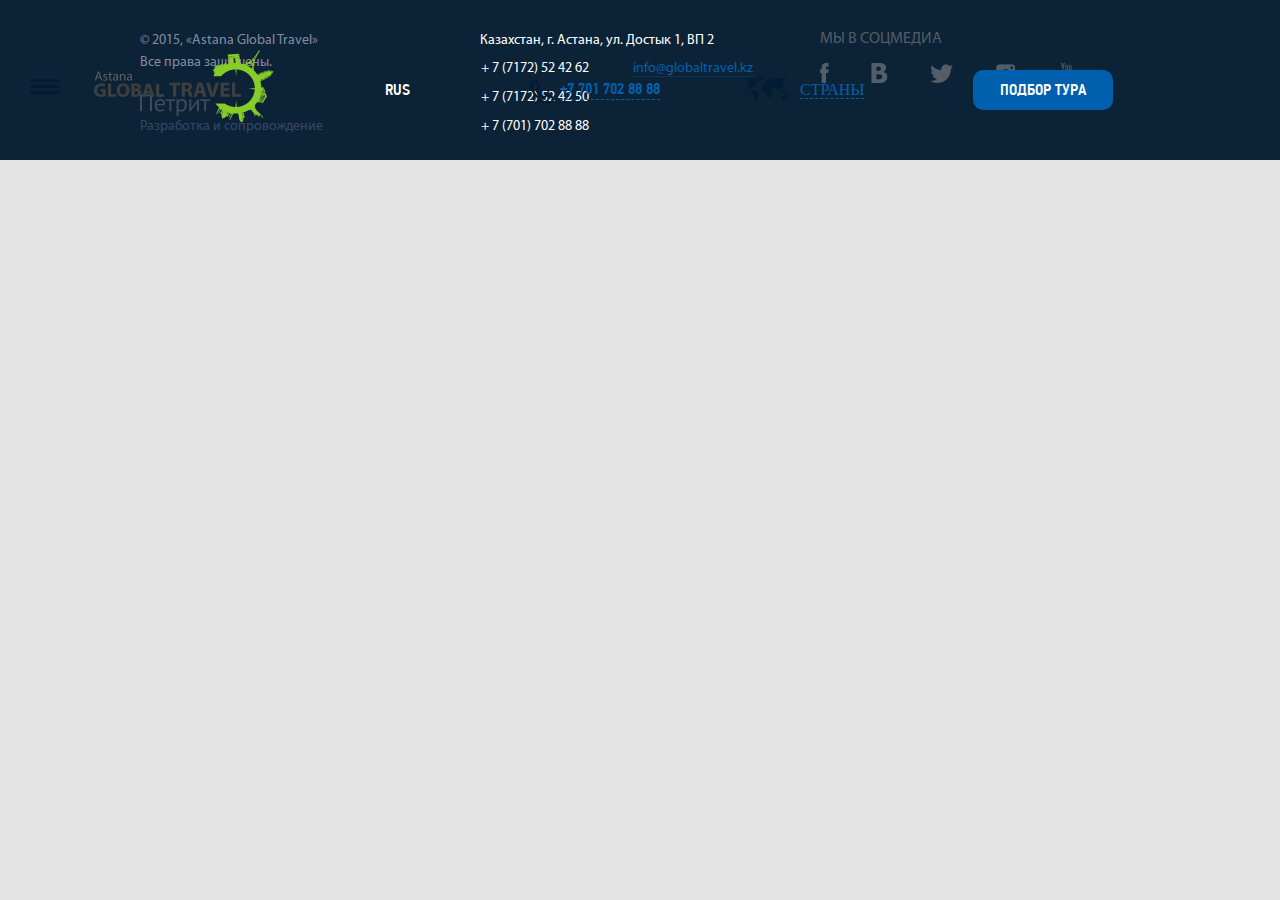
==== tour.html @ e13d4632 "step7" ====
<!DOCTYPE html>
<html lang="en">
<head>
	<meta charset="UTF-8">
	<meta name="discription" content="Описание сайта">
	<meta name="keywords" content="Ключевые слова">
	<title>Document <!--<?$APPLICATION->ShowTitle()?>--></title>

	<link rel="stylesheet" type="text/css" href="css/style.css">
	<link rel="stylesheet" type="text/css" href="css/jquery.arcticmodal-0.3.css">
	<link rel="stylesheet" type="text/css" href="css/jquery.bxslider.css">

	<script src="js/jquery-1.8.3.min.js"></script>
	<script src="js/jquery.arcticmodal-0.3.min.js"></script>
	<script src="js/jquery.bxslider.min.js"></script>
	<script src="js/script.js"></script>

	<!--[if lt IE 7]>
		<script src="http://ie7-js.googlecode.com/svn/version/2.1(beta4)/IE7.js"></script>
	<![endif]-->

	<!--[if lt IE 8]>
		<script src="http://ie7-js.googlecode.com/svn/version/2.1(beta4)/IE8.js"></script>
	<![endif]-->

	<!--[if lt IE 9]>
		<script src="http://ie7-js.googlecode.com/svn/version/2.1(beta4)/IE9.js"></script>
		<script src="https://oss.maxcdn.com/libs/html5shiv/3.7.0/html5shiv.js"></script>
		<script src="https://oss.maxcdn.com/libs/respond.js/1.3.0/respond.min.js"></script>
    <![endif]-->
<!-- <?$APPLICATION->ShowHead()?> -->
</head>
<body>
<div id="panel"><!-- <?$APPLICATION->ShowPanel();?> --></div>
	<div class="left-menu">

			<div class="logo-left">
				<img src="i/logo.png" alt="">
				<div class="left-menu_close"></div>
			</div>

			<nav class="left-nav">
				<a href="#" class="b-box1 left-menu_items">
					<figure>
					    <p><img src="i/ico.png" alt="" /></p>
					    <figcaption>О компании</figcaption>
				   	</figure>			
				</a>
				<a href="#" class="b-box1 left-menu_items">
					<figure>
					    <p><img src="i/ico.png" alt="" /></p>
					    <figcaption>Услуги</figcaption>
				   	</figure>
				</a>
				<a href="#" class="b-box1 left-menu_items">
					<figure>
					    <p><img src="i/ico.png" alt="" /></p>
					    <figcaption>ТУры и направления</figcaption>
				   	</figure>
				</a>
				<a href="#" class="b-box1 left-menu_items">
					<figure>
					    <p><img src="i/ico.png" alt="" /></p>
					    <figcaption>информация о странах</figcaption>
				   	</figure>
				</a>
				<a href="#" class="b-box1 left-menu_items">
					<figure>
					    <p><img src="i/ico.png" alt="" /></p>
					    <figcaption>Календарь</figcaption>
				   	</figure>
				</a>
				<a href="#" class="b-box1 left-menu_items">
					<figure>
					    <p><img src="i/ico.png" alt="" /></p>
					    <figcaption>Медиатека</figcaption>
				   	</figure>
				</a>
				<a href="#" class="b-box1 left-menu_items">
					<figure>
					    <p><img src="i/ico.png" alt="" /></p>
					    <figcaption>Отзывы клиентов</figcaption>
				   	</figure>
				</a>
				<a href="#" class="b-box1 left-menu_items">
					<figure>
					    <p><img src="i/ico.png" alt="" /></p>
					    <figcaption>Внутрений туризм</figcaption>
				   	</figure>
				</a>
			</nav>

			<div class="socnet-left">
				<h4>Мы в соцмедиа</h4>
				<div>
					<a href="#"><img src="i/fb.png" alt=""></a>
					<a href="#"><img src="i/vk.png" alt=""></a>
					<a href="#"><img src="i/tw.png" alt=""></a>
					<a href="#"><img src="i/ins.png" alt=""></a>
					<a href="#"><img src="i/yt.png" alt=""></a>
				</div>
			</div>
	</div>
	<div class="wrp">
		<header class="inner-header">
			<nav class="main-nav">

				<div class="logo">
					<a href="#" class="sandwich"><img src="i/sandwich.png" alt=""></a>
					<a href="#" class="logo-img"><img src="i/logo.png" alt=""></a>
				</div>

				<div class="lang">
					<a href="#" class="active">RUS</a>
					<a href="#">ENG</a>
				</div>

				<div class="phone">
					<a href="#"><span>+7 701 702 88 88</span></a>
				</div>

				<div class="countries">
					<a href="#">Страны</a>
					<a href="#" class="btn-tour">Подбор тура</a>
				</div>

			</nav>	
		</header>
		<footer class="main-footer">
			<div class="g-row">
				<div class="copyright">
					<p>&copy; 2015, &laquo;Astana Global Travel&raquo;<br />
						Все права защищены.</p>
					<div>
						<a href="http://petrit.kz/"><img src="i/petrit.png" alt="Разработка и сопровождение"></a>
						<p><span>Разработка и сопровождение</span></p>
					</div>
				</div>

				<div class="adres">
					<p>Казахстан, г.&nbsp;Астана, ул.&nbsp;Достык 1, ВП&nbsp;2</p>
					<table>
						<tr>
							<td><p>+ 7 (7172) 52 42 62</p></td>
							<td><p><a href="mailto:info@globaltravel.kz"><span>info@globaltravel.kz</span></a></p></td>
						</tr>
						<tr>
							<td colspan="2"><p>+ 7 (7172) 52 42 50</p></td>
						</tr>
						<tr>
							<td colspan="2"><p>+ 7 (701) 702 88 88</p></td>
						</tr>
					</table>
				</div>

				<div class="socnet">
					<h4>Мы в соцмедиа</h4>
					<div>
						<a href="#"><img src="i/fb.png" alt=""></a>
						<a href="#"><img src="i/vk.png" alt=""></a>
						<a href="#"><img src="i/tw.png" alt=""></a>
						<a href="#"><img src="i/ins.png" alt=""></a>
						<a href="#"><img src="i/yt.png" alt=""></a>
					</div>
				</div>
			</div>
		</footer>
	</div>

<div class="g-hidden">
	<div id="modalbox_call-me" class="b-modal">

	</div>
</div>
</body>
</html>
---- css/style.css ----
@charset "utf-8";

/* RESET

-----------------------------------------------------------------------------------------------

===============================================================================================*/

/* =============================================================================
   HTML5 display definitions
   ========================================================================== */

article, aside, details, figcaption, figure, footer, header, hgroup, nav, section { display: block; }
audio, canvas, video { display: inline-block; *display: inline; *zoom: 1; }
audio:not([controls]) { display: none; }
[hidden] { display: none; }


input, textarea, select {
    font-family: inherit;
    font-size: inherit;
    font-weight: inherit;
}

figure { margin: 0; }

form { margin: 0; }
fieldset { border: 0; margin: 0; padding: 0; }

label { cursor: pointer; }

legend { border: 0; *margin-left: -7px; padding: 0; white-space: normal; }

button, input, select, textarea { font-size: 100%; margin: 0; vertical-align: baseline; *vertical-align: middle; }


button, input { line-height: normal; }

button, input[type="button"], input[type="reset"], input[type="submit"] { cursor: pointer; -webkit-appearance: button; *overflow: visible; }

button[disabled], input[disabled] { cursor: default; }

input[type="checkbox"], input[type="radio"] { box-sizing: border-box; padding: 0; *width: 13px; *height: 13px; }
input[type="search"] { -webkit-appearance: textfield; -moz-box-sizing: content-box; -webkit-box-sizing: content-box; box-sizing: content-box; }
input[type="search"]::-webkit-search-decoration, input[type="search"]::-webkit-search-cancel-button { -webkit-appearance: none; }

button::-moz-focus-inner, input::-moz-focus-inner { border: 0; padding: 0; }
input:focus { outline: none; }

textarea { overflow: auto; vertical-align: top; resize: vertical; }
textarea:focus {outline: none;}

/* =============================================================================
   Typography
   ========================================================================== */

abbr[title] { border-bottom: 1px dotted; }

b, strong { font-weight: bold; }

blockquote { margin: 1em 0 30px 0; padding: 5px 20px; }

dfn { font-style: italic; }

hr { display: block; height: 1px; border: 0; border-top: 1px solid #ccc; margin: 1em 0; padding: 0; }


pre, code, kbd, samp { font-family: monospace, serif; _font-family: 'courier new', monospace; font-size: 1em; }


pre { white-space: pre; white-space: pre-wrap; word-wrap: break-word; }

q { quotes: none; }
q:before, q:after { content: ""; content: none; }

small { font-size: 85%; }


sub, sup { font-size: 75%; line-height: 0; position: relative; vertical-align: baseline; }
sup { top: -0.5em; }
sub { bottom: -0.25em; }

p {
	margin-top:0;
	line-height:22px;
	margin-bottom:17px;
}
/* =============================================================================
   Lists
   ========================================================================== */

ul, ol { margin: 1em 0; padding: 0 0 0 13px;}
dd { margin: 0 0 0 40px; }
/* =============================================================================
   Embedded content
   ========================================================================== */


img { border: 0; -ms-interpolation-mode: bicubic; vertical-align: middle; }
img[align="left"] {
    float: left;
    margin: 0 1em 1em 0;
}
img[align="right"] {
    float: right;
    margin: 0 0 1em 1em;
}

/* =============================================================================
   Tables
   ========================================================================== */

table { border-collapse: collapse; border-spacing: 0; }
td { vertical-align: top; line-height: normal;}


/* OTHER ELEMENTS

--------------------------------------------------------- */
.fleft {
	float:left;
}
.fright {
	float:right;
}
.list, .list  ul {
	list-style-type: none;
	padding: 0;
	margin: 0;
	list-style-image: none;
}
/*MyriadPro*/
@font-face {
	font-family: 'MyriadPro-Bold';
	src: url('../font/MyriadPro-Bold.eot');
	src: url('../font/MyriadPro-Bold.eot?#iefix') format('embedded-opentype'),
		 url('../font/MyriadPro-Bold.woff') format('woff'),
		 url('../font/MyriadPro-Bold.ttf') format('truetype'),
		 url('../font/MyriadPro-Bold.otf') format('otf');
	font-style: normal;
	font-weight: normal;
}
@font-face {
	font-family: 'MyriadPro-Italic';
	src: url('../font/MyriadPro-Italic.eot');
	src: url('../font/MyriadPro-Italic.eot?#iefix') format('embedded-opentype'),
		 url('../font/MyriadPro-Italic.woff') format('woff'),
		 url('../font/MyriadPro-Italic.ttf') format('truetype'),
		 url('../font/MyriadPro-Italic.otf') format('otf');
	font-style: normal;
	font-weight: normal;
}
@font-face {
	font-family: 'MyriadPro-Regular';
	src: url('../font/MyriadPro-Regular.eot');
	src: url('../font/MyriadPro-Regular.eot?#iefix') format('embedded-opentype'),
		 url('../font/MyriadPro-Regular.woff') format('woff'),
		 url('../font/MyriadPro-Regular.ttf') format('truetype'),
		 url('../font/MyriadPro-Regular.otf') format('otf');
	font-style: normal;
	font-weight: normal;
}
@font-face {
	font-family: 'MyriadPro-Semibold';
	src: url('../font/MyriadPro-Semibold.eot');
	src: url('../font/MyriadPro-Semibold.eot?#iefix') format('embedded-opentype'),
		 url('../font/MyriadPro-Semibold.woff') format('woff'),
		 url('../font/MyriadPro-Semibold.ttf') format('truetype'),
		 url('../font/MyriadPro-Semibold.otf') format('otf');
	font-style: normal;
	font-weight: normal;
}
/**/
@font-face {
	font-family: 'PFDinTextPro-Bold';
	src: url('../font/PFDinTextPro-Bold.eot');
	src: url('../font/PFDinTextPro-Bold.eot?#iefix') format('embedded-opentype'),
		 url('../font/PFDinTextPro-Bold.woff') format('woff'),
		 url('../font/PFDinTextPro-Bold.ttf') format('truetype'),
		 url('../font/PFDinTextPro-Bold.svg#PFDinTextPro-Bold') format('svg');
	font-style: normal;
	font-weight: normal;
}
@font-face {
	font-family: 'PFDinTextPro-Light';
	src: url('../font/PFDinTextPro-Light.eot');
	src: url('../font/PFDinTextPro-Light.eot?#iefix') format('embedded-opentype'),
		 url('../font/PFDinTextPro-Light.woff') format('woff'),
		 url('../font/PFDinTextPro-Light.ttf') format('truetype'),
		 url('../font/PFDinTextPro-Light.svg#PFDinTextPro-Light') format('svg');
	font-style: normal;
	font-weight: normal;
}

@font-face {
	font-family: 'PFDinTextPro-Medium';
	src: url('../font/PFDinTextPro-Medium.eot');
	src: url('../font/PFDinTextPro-Medium.eot?#iefix') format('embedded-opentype'),
		 url('../font/PFDinTextPro-Medium.woff') format('woff'),
		 url('../font/PFDinTextPro-Medium.ttf') format('truetype'),
		 url('../font/PFDinTextPro-Medium.svg#PFDinTextPro-Medium') format('svg');
	font-style: normal;
	font-weight: normal;
}
@font-face {
	font-family: 'PFDinTextPro-Regular';
	src: url('../font/PFDinTextPro-Regular.eot');
	src: url('../font/PFDinTextPro-Regular.eot?#iefix') format('embedded-opentype'),
		 url('../font/PFDinTextPro-Regular.woff') format('woff'),
		 url('../font/PFDinTextPro-Regular.ttf') format('truetype'),
		 url('../font/PFDinTextPro-Regular.svg#PFDinTextPro-Regular') format('svg');
	font-style: normal;
	font-weight: normal;
}
@font-face {
	font-family: 'PFDinTextPro-Thin';
	src: url('../font/PFDinTextPro-Thin.eot');
	src: url('../font/PFDinTextPro-Thin.eot?#iefix') format('embedded-opentype'),
		 url('../font/PFDinTextPro-Thin.woff') format('woff'),
		 url('../font/PFDinTextPro-Thin.ttf') format('truetype'),
		 url('../font/PFDinTextPro-Thin.svg#PFDinTextPro-Thin') format('svg');
	font-style: normal;
	font-weight: normal;
}
/**/
html,body{margin: 0;padding: 0;height: 100%; background: #e4e4e4;}
.clr{clear: both;}
.g-hidden{display: none;}
.g-row{width: 1000px;margin: 0 auto;}
.wrp{width: 100%; margin:0 auto;}
a,
a span{
	color: #0061ae;
	text-decoration: none;
}
a span{
	border-bottom: 1px solid rgba(0, 97, 174,.3);
}
a:hover span{
	border: 0;
	-webkit-transition:.5s;
	-moz-transition:.5s;
	transition:.5s;
}
a:active span{
	border: 0;
	color: #000;
}
.b-box1{width: 160px;height: 160px; float: left; display: block;}
.b-box2{width: 320px;height: 260px; float: left; display: block;}
.b-box3{width: 320px;height: 440px; float: left; display: block;}
.b-box4{width: 660px;height: 440px; float: left; display: block;}
.b-vert{ display: table-cell; vertical-align: middle;width: inherit; height: inherit;}

/**/
.left-menu{
	width: 320px;
	background: #fff;
    float: left;
    position: fixed;
    top:0;
    z-index: 10;
    margin-left: -320px;
}
.left-menu_close{
	background: url(../i/close.png) no-repeat;
	width: 29px;
	height: 29px;
	position: absolute;
	top: 73px;
    right: 40px;
    cursor: pointer;
}
.logo-left {
    height: 120px;

}
.logo-left img{
	margin: 50px 0 0 40px;
}
.left-menu:after{
	content: '';
	display: table;
	clear: both;
}
.left-menu_items{
	text-align: center;
	    display: table;

}
.left-menu_items figure {
    margin: 0;
    width: inherit;
    height: inherit;
    vertical-align: middle;
    display: table-cell;
    padding: 0 10px;
}
.left-menu_items figcaption{
	color: #0c2236;
	font: normal 16px/24px 'PFDinTextPro-Medium', sans-serif;
	text-transform: uppercase;
}
.left-menu_items:hover{
	background: #7fbc42;
	color: #fff;
}
.left-menu_items:hover figcaption{
	color: #fff;
}
.left-nav:after{
	content: '';
	display: table;
	clear: both;

}
.socnet-left{
	background: #f4f4f4;
	    height: 80px;
    padding: 30px;
}
.socnet-left h4{
	color: #525d67;
	font:normal 16px/48px 'PFDinTextPro-Medium';
	text-transform: uppercase;
	margin: 0;
}
.socnet-left img{
	margin-right: 30px;
}
/**/
/*header*/
.main-header{
	width: 1200px;
	height: auto;
	margin: 0 auto;
	position: relative;
}
.main-nav{
	margin-top: 50px;
	position: absolute;
	z-index: 2;
	width: 100%;
}
/**/
.locked{
	background: #fff;
	width: 100%;
	height: 80px;
	position: fixed;
	top: 0;
	left: 0;
	margin-top: 0;
	-webkit-box-shadow: 0 5px 10px 1px rgba(0,0,0,.3);
box-shadow: 0 5px 10px 1px rgba(0,0,0,.3);
	-webkit-transition:.4s;
	-moz-transition:.4s;
	transition:.4s;
}
.locked .phone{
	display: none;
}
.locked .logo {
    float: left;
    width: 90px;
    margin-right: 0;
}
.locked .logo a:first-child img{
	margin:33px 30px 0;
}
.locked .logo-img{
	position: absolute;
	left: 50%;
	margin-left: -80px;
	top: 3px;
}
.locked .countries{
	float: right;
	margin-right: 30px;
	width: 260px;
}
.locked .countries .btn-tour{
	margin-left: 48px;
}
/**/
.logo{
	float: left;
	width: 320px;
	margin-right: 50px;
}
.logo a:first-child img{
	margin:0 30px;
}
.lang{
	float: left;
	width: 160px;
	margin-top: 20px;
}
.lang a{
	color: #0c2236;
	text-align: center;
	text-transform: uppercase;
	text-decoration: none;
	display: inline-block;
	vertical-align: middle;
	padding: 0 15px;
	font: normal 16px/40px 'PFDinTextPro-Medium', sans-serif;
}
.lang .active{
	color: #fff;
	background: #0c2236;
	-webkit-border-radius: 10px;
	-moz-border-radius: 10px;
	border-radius: 10px;
}
.phone{
	float: left;
	width: 160px;
	margin: 30px 20px 0 30px;
	position: relative;
	
}
.phone:before{
	background: url(../i/phone-i.png) no-repeat;
	content: '';
	position: absolute;
	width: 24px;
	height: 24px;
	left: -30px;
}
.phone a span{
	font: normal 16px/16px 'PFDinTextPro-Medium', sans-serif;
	text-decoration: none;
	border-bottom: 1px dashed;
}
.countries{
	float: left;
	width: 320px;
	position: relative;
	margin-top: 20px;
	margin-left: 60px;
}
.countries a{
	text-transform: uppercase;
	border-bottom: 1px dashed;
}
.countries:before{
	content: '';
	position: absolute;
	background: url(../i/countries-i.png) no-repeat;
	width: 45px;
	height: 27px;
	left: -55px;
	top: 6px;
}
.btn-tour{text-decoration:none; text-align:center; 
 width: 140px;
 height: 40px;
 display: inline-block;
 border:none!important; 
 -webkit-border-radius:10px;
 -moz-border-radius:10px; 
 border-radius: 10px; 
 font:normal 16px/40px 'PFDinTextPro-Medium', sans-serif;
 color:#fff; 
 background:#0060ae;  
 text-transform: uppercase;
 margin-left: 105px;
  }
 .btn-tour:hover{
 border:none; 
 background-color:#0060ae; 
 background-image: -moz-linear-gradient(top, #0060ae 0%, #1982a5 100%); 
 background-image: -webkit-linear-gradient(top, #0060ae 0%, #1982a5 100%); 
 filter: progid:DXImageTransform.Microsoft.gradient( startColorstr='#1982a5', endColorstr='#1982a5',GradientType=0 ); 
 background-image: linear-gradient(top, #0060ae 0% ,#1982a5 100%);   
 }
 .btn-tour:active{
 border:none; 
 background-color:#3ba4c7; 
 background-image: -moz-linear-gradient(top, #3ba4c7 0%, #0060ae 100%); 
 background-image: -webkit-linear-gradient(top, #3ba4c7 0%, #0060ae 100%); 
 filter: progid:DXImageTransform.Microsoft.gradient( startColorstr='#0060ae', endColorstr='#0060ae',GradientType=0 ); 
 background-image: linear-gradient(top, #3ba4c7 0% ,#0060ae 100%);    
 }

.bx-main_caption{
	position: absolute;
	top: 0;
    margin-top: 320px;
}
.bx-main_caption p{
	color:#0c2236 ;
	font:bold 78px/96px 'PFDinTextPro-Bold', sans-serif;
	text-transform: uppercase;
	margin-left: 30px;
}
 .bx-main span.gradient{
	/* Permalink - use to edit and share this gradient: http://colorzilla.com/gradient-editor/#116ba7+0,219ac0+29,1a9b7d+67,6eb747+100 */
background: rgb(17,107,167); /* Old browsers */
background: -moz-linear-gradient(left,  rgba(17,107,167,1) 0%, rgba(33,154,192,1) 29%, rgba(26,155,125,1) 67%, rgba(110,183,71,1) 100%); /* FF3.6+ */
background: -webkit-gradient(linear, left top, right top, color-stop(0%,rgba(17,107,167,1)), color-stop(29%,rgba(33,154,192,1)), color-stop(67%,rgba(26,155,125,1)), color-stop(100%,rgba(110,183,71,1))); /* Chrome,Safari4+ */
background: -webkit-linear-gradient(left,  rgba(17,107,167,1) 0%,rgba(33,154,192,1) 29%,rgba(26,155,125,1) 67%,rgba(110,183,71,1) 100%); /* Chrome10+,Safari5.1+ */
background: linear-gradient(to right,  rgba(17,107,167,1) 0%,rgba(33,154,192,1) 29%,rgba(26,155,125,1) 67%,rgba(110,183,71,1) 100%); /* W3C */
filter: progid:DXImageTransform.Microsoft.gradient( startColorstr='#116ba7', endColorstr='#6eb747',GradientType=1 ); /* IE6-9 */
  -webkit-background-clip: text;  /* подробнее про background-clip */ 
  color: transparent;
 }
 .bx-main_caption .b-mark{
	position: absolute;
	width: 320px;
	height: 70px;
	background: #fff;
	    right: 5px;
	        top: 10px;
}
.bx-main_caption .b-mark_img{
	width: 70px;
	height: 70px;
	float: left;
	background: #7fbc42;
	text-align: center;
}
.bx-main_caption .b-mark_img img{
	margin: 18px auto;
}
.bx-main_caption .b-mark_text{
	float: left;
	height: inherit;
	padding: 12px;
}
.bx-main_caption .b-mark_text p{
	color: #0c2236;
	font:normal 16px/24px 'PFDinTextPro-Medium', sans-serif;
	margin: 0;
}
/**/

/*main-content*/
.main-content{
	position: relative;
	margin-top: -200px;
}
.relaxation{position: relative;margin-bottom: 20px;}
.relaxation:after{
	content: '';
	display: table;
	clear: both;
}
.relaxation-items{
	position: relative;
	text-align: center;
	margin-right: 20px;
}
.relaxation-items:last-child{
	margin: 0;
}
.relaxation-items_caption{
	position: absolute;
	top: 0;
	left: 0;
	width: inherit;
	height: inherit;
	vertical-align:middle;
}
.relaxation-items_caption h3{
	color: #0c2236;
	font:normal 26px/30px 'PFDinTextPro-Medium', sans-serif;
	text-decoration: none;
	margin: 12px 0;
}
/**/

/*block-1*/
.block-1{position: relative;}
.block-1:after{
	content: '';
	display: table;
	clear: both;	
}
.b-tour{
	width: 660px;
}
.tour{
	position: relative;
	margin-bottom: 20px;
	text-align: center;
	margin-right: 20px;
	overflow: hidden;
}
.tour:last-child{
	margin: 0;
}
.tour-items_caption{
	background: rgba(255,255,255,.7);
	position: absolute;
	top: 0;
	left: 0;
	width: inherit;
	height: inherit;
	vertical-align:middle;
	-webkit-transition:.4s;
	-moz-transition:.4s;
	transition:.4s;
}
.tour-items_caption a{
	color: #0061ae;
	font:normal 36px/56px 'PFDinTextPro-Medium', sans-serif;
	text-transform: uppercase;
}
.tour-items_caption p{
	color: #0c2236;
	font:normal 16px/36px 'MyriadPro-Regular', sans-serif;
	text-transform: uppercase;
}
.tour-items_caption .price{
	color: #0c2236;
	font:normal 36px/36px 'MyriadPro-Regular', sans-serif;
	text-transform: uppercase;
	margin-top: 60px;
}
/*hover*/
.tour:hover .tour-items_caption{
	background: rgba(255,255,255,.7);
	position: absolute;
	top:auto;
	bottom: 0;
	left: 0;
	width: inherit;
	height: 180px;
	vertical-align:middle;
	text-align: left;
	padding-left: 30px;
		-webkit-transition:.4s;
	-moz-transition:.4s;
	transition:.4s;
}
.tour:hover .tour-items_caption img{
	display: none;
}
.tour:hover  .tour-items_caption a{
	font:normal 24px/30px 'PFDinTextPro-Medium', sans-serif;
}
.tour:hover .tour-items_caption p{
	font:normal 14px/30px 'MyriadPro-Italic';
	text-transform: none;
}
.tour:hover .tour-items_caption .price{
	margin: 0;
		color: #0c2236;
	font:normal 36px/36px 'MyriadPro-Regular', sans-serif;
	text-transform: uppercase;
}
/**/
.rpanel{
	width: 320px;
}
.v-support{
	width: 274px;
	height: 434px;
	border:3px solid #7fbc42;
	background: #fff;
	text-align: center;
	padding:0 20px;
}
.v-support a{
	 color: #0061ae;
	 font:normal 30px/36px 'PFDinTextPro-Medium', sans-serif;
	 text-decoration: none;
	 text-transform: uppercase;
	 margin: 10px auto;
	 display:block;
}
.v-support a>span{
		 border-bottom: 1px solid rgba(0, 97, 174,.3);
}
a>span:hover{
	border: 0;
	-webkit-transition:.4s;
	-moz-transition:.4s;
	transition:.4s;
}
.v-support p{
	color: #0c2236;
	font:normal 15px/22px 'PFDinTextPro-Regular', sans-serif;
}
.cal dl dt{
	background: #fff;
	height: 80px;
	padding: 20px 30px;
	color: #0c2236;
	font:normal 26px/30px 'PFDinTextPro-Medium', sans-serif;
}

.cal dl dd{
	background: #eee;
	margin: 0;
	width: inherit;
	height: 106px;

}
.cal-item{
	position: relative;
}
.cal-item_caption{
	position: absolute;
	top: 0;
	left: 30px;
	width: inherit;
	height: inherit;
	vertical-align:middle;
}
.cal-item_caption .cal-img{
	float: left;
	margin-right: 20px;	
	vertical-align: middle;
}
.cal-item_caption p{
	color: #fff;
	font:normal 18px/26px 'MyriadPro-Semibold', sans-serif;
	margin: 0;
	float: left;
}
/**/

/*welcom*/
.welcom{
	width: 1200px;
	margin:0 auto;
	position: relative;
}
.welcom-header{
	position: absolute;
	top: 300px;
	left:0;
	width: 100%;
}
.welcom-header p{
	color:#0c2236 ;
	font:bold 96px/100px 'PFDinTextPro-Bold', sans-serif;
	text-transform: uppercase;
	    margin-left: 30px;
}
.b-mark{
	position: absolute;
	width: 320px;
	height: 70px;
	background: #fff;
	    right: 150px;
	        top: 112px;
}
.b-mark_img{
	width: 70px;
	height: 70px;
	float: left;
	background: #7fbc42;
	text-align: center;
}
.b-mark_img img{
	margin-top: 15px;
}
.b-mark_text{
	float: left;
	height: inherit;
	padding: 12px;
}
.b-mark_text p{
	color: #0c2236;
	font:normal 16px/24px 'PFDinTextPro-Medium', sans-serif;
	margin: 0;
}
/**/

/*block-2*/
.block-2{
	position: relative;
	margin-top: -200px;
}
.block-2:after{
	content: '';
	display: table;
	clear: both;
}
.bx-excursion{
	margin-bottom: 20px;
}
.bx-excursion:after{
	content: '';
	display: table;
	clear: both;
}
.excursion-items{
	position: relative;
}
.excursion-items_caption{
	background: rgba(255,255,255,.7);
	position: absolute;
	left: 0;
	bottom: 0;
	width: inherit;
	height:auto;
	min-height: 180px;
	padding: 20px 0;
	vertical-align:middle;
}
.excursion-items_caption a{
	color: #0061ae;
	font:normal 24px/30px 'PFDinTextPro-Medium', sans-serif;
	text-transform: uppercase;
	display: block;
	margin-left: 30px;
}
.excursion-items_caption p{
	color: #0c2236;
	font:normal 14px/30px 'MyriadPro-Italic', sans-serif;
		padding-left: 30px;
		margin:0;
}
.excursion-items_caption .price{
		color: #0c2236;
	font:normal 36px/36px 'MyriadPro-Regular', sans-serif;
	text-transform: uppercase;

}
/**/
/*reviews*/
.reviews{
	background: #7fbc42;
	position: relative;
	margin: 20px auto;
}
.reviews-items{
	padding:30px;
}
.reviews-items p{
	color: #fff;
	font:normal 22px/30px 'MyriadPro-Italic', sans-serif;
}
.reviews-img{
	float: left;
	margin-right: 20px;
	width: 60px;
}
.reviews-text{
	float: left;
	color: #0c2236;
	font:normal 18px/24px 'MyriadPro-Medium', sans-serif;
	width: 180px;
}

.soc-net{
	position: absolute;
	width: inherit;
	text-align: center;
	bottom: 80px;
}
.btn-reviews{
	display: table;
	background: #689d40;
	width: inherit;
	height: 60px;
	color: #fff;
	font:normal 16px/60px 'MyriadPro-Medium', sans-serif;
	text-align: center;
	text-transform: uppercase;
	text-decoration: none;
	position: absolute;
	bottom: 0;
}
/**/
/**/
.media{margin: 20px auto;}
.bx-media li{
	position: relative;
}
.media-caption{
	position: absolute;
	left: 0;
	top: 0;
}
.media-caption h2{

	font:normal 36px/30px 'PFDinTextPro-Medium', sans-serif;
	text-transform: uppercase;
	    margin-left: 30px;
}
.media-caption_text{
	margin:155px 0 0 30px;
}
.media-caption_text a{
	font:normal 24px/30px 'PFDinTextPro-Medium', sans-serif;
	text-transform: uppercase;
}
.media-caption_text em{
	color: #0c2236;
	font:normal 14px/22px 'MyriadPro-Italic', sans-serif;
}
.media-caption_text .icon{
	 float: left;
	 margin-right: 30px;
}
.media-caption_text .icon img{
	float: left;
	margin-right: 10px;
}
/**/

/*b-soc*/
.b-soc{
	position: relative;
	margin-bottom: 100px;
}
.b-soc:after{
	content: '';
	display: table;
	clear: both;
}
.soc-items{
	margin-right: 20px;
}
.soc-items:last-child{
	margin: 0;
}
/**/

/**/
.main-footer{
	width: 100%;
	height: 160px;
	background: #0c2236;
}
.copyright{
	float: left;
	width: 320px;
	margin-right: 20px;
	padding-top: 30px;
}
.copyright p{
	color: #828ca2;
	font:normal 14px/22px 'MyriadPro-Regular', sans-serif;
	margin-bottom: 20px;
}
.copyright span{
	color: #37476a;
	font:normal 14px/22px 'MyriadPro-Regular', sans-serif;
}
.adres{
	float: left;
	width: 320px;
	margin-right: 20px;
	padding-top: 30px;
}
.adres p{
	color: #fff;
	font:normal 14px/22px 'MyriadPro-Regular', sans-serif;
	margin-bottom: 5px;
}
.adres table{
	width: 100%;
}
.socnet{
	float: left;
	width: 320px;
	padding-top: 15px;
}
.socnet h4{
	color: #525d67;
	font:normal 16px/48px 'MyriadPro-Regular', sans-serif;
	text-transform: uppercase;
	margin: 0;
}
.socnet img{
	margin-right: 38px;
}
/**/
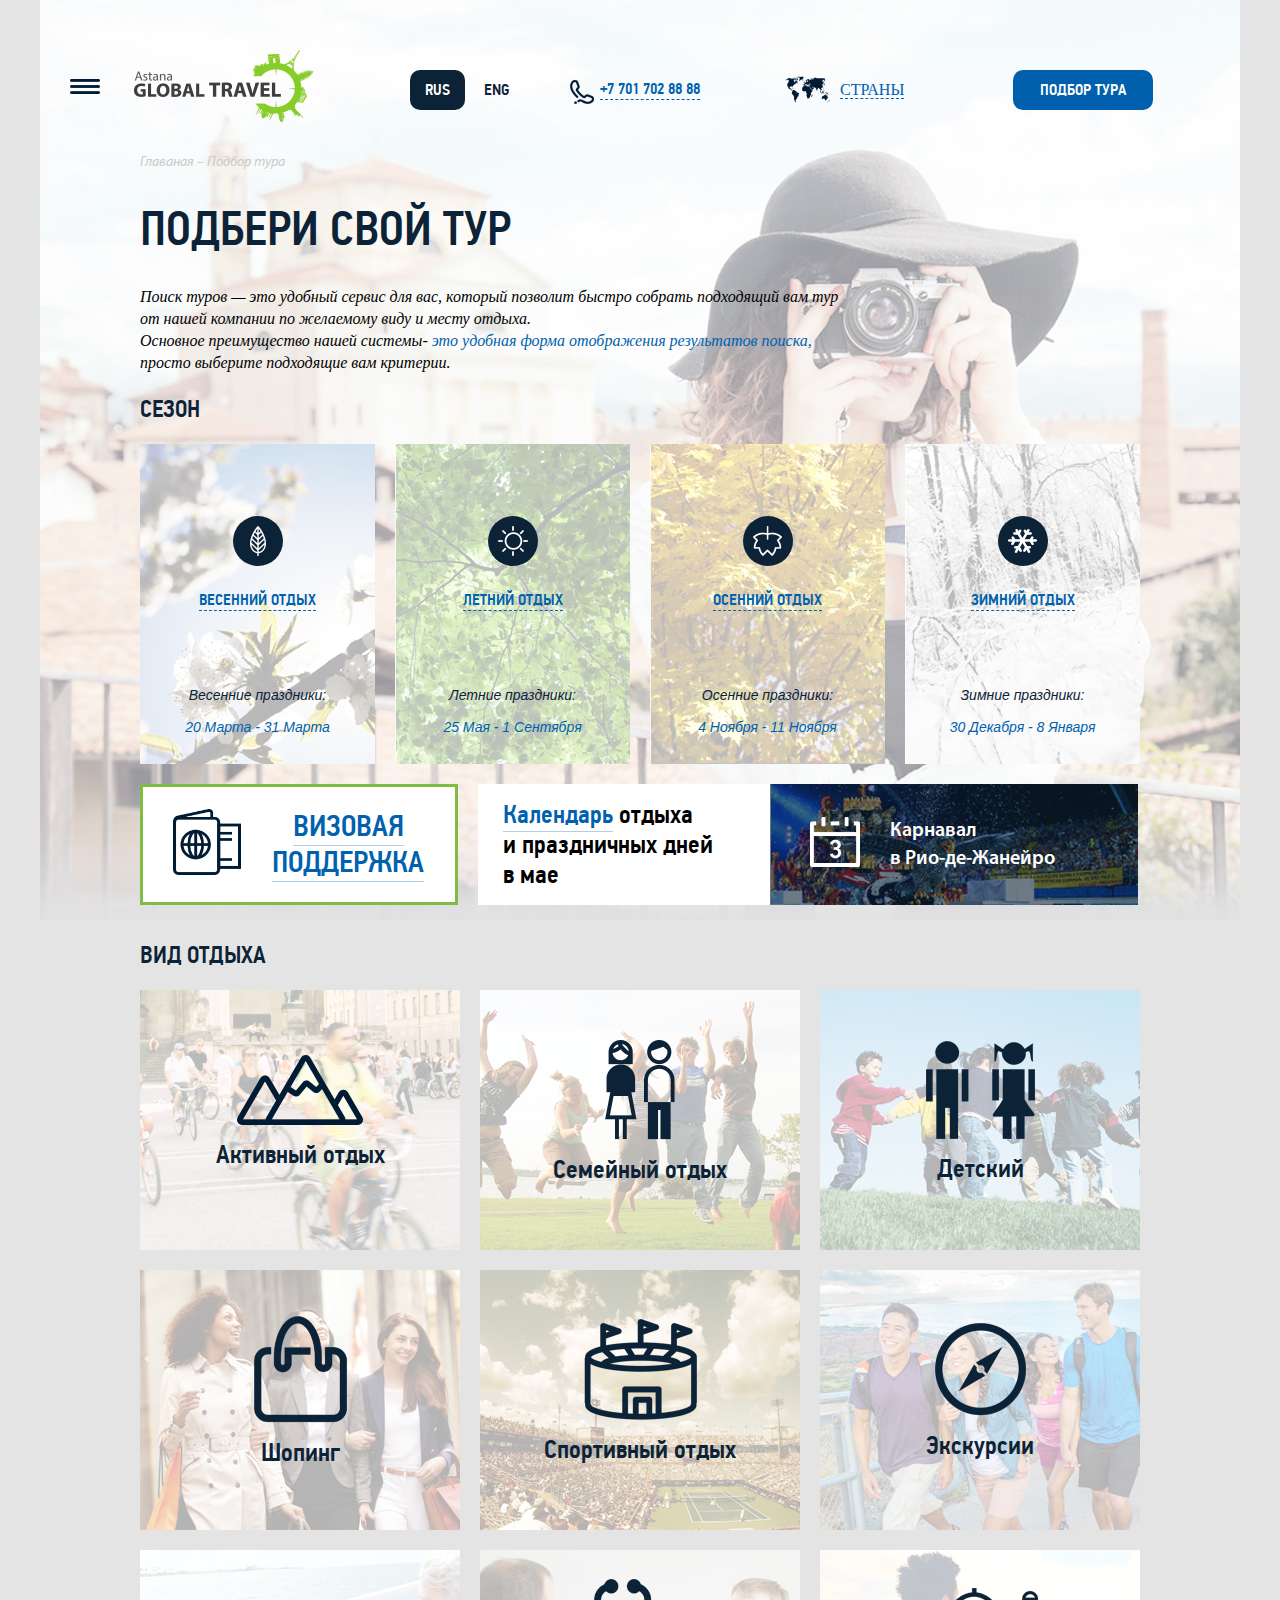
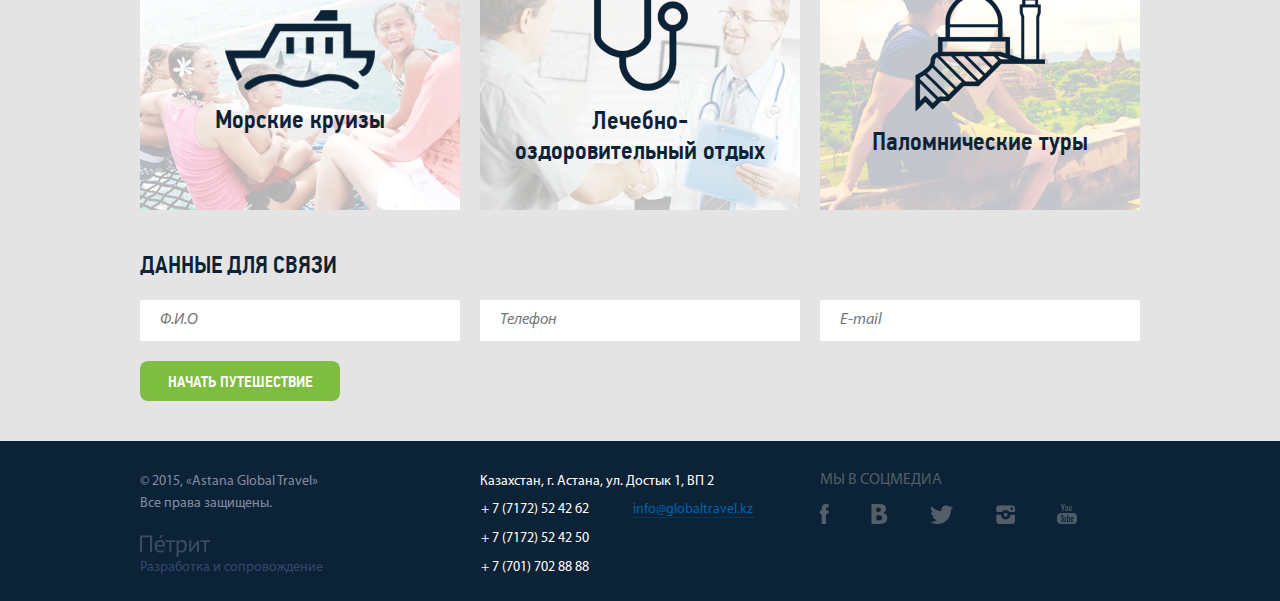
==== commit 92d09782: "tour" ====
--- a/tour.html
+++ b/tour.html
@@ -102,7 +102,7 @@
 			</div>
 	</div>
 	<div class="wrp">
-		<header class="inner-header">
+		<header class="tour-header">
 			<nav class="main-nav">
 
 				<div class="logo">
@@ -123,9 +123,220 @@
 					<a href="#">Страны</a>
 					<a href="#" class="btn-tour">Подбор тура</a>
 				</div>
-
-			</nav>	
+			</nav>
+			
+			<div class="g-row">
+				<div class="bread">
+					<p><span><em>Главаная – Подбор тура</em></span></p>
+				</div>
+				<h1>Подбери свой тур</h1>
+				<p><em>Поиск туров&nbsp;&mdash; это удобный сервис для вас, который позволит быстро собрать подходящий вам тур<br />
+					от&nbsp;нашей компании по&nbsp;желаемому виду и&nbsp;месту отдыха.<br />
+					Основное преимущество нашей системы- <span>это удобная форма отображения результатов поиска,</span><br />
+					просто выберите подходящие вам критерии.</em>
+				</p>
+
+				<section class="season">
+					<h2>СЕЗОН</h2>
+					<div class="b-box5 si">
+						<img src="i/season-1.jpg" alt="">
+						<div class="si_c">
+							<div class="b-vert">
+								<div class="si_c-i"><div class="b-vert"><img src="i/springtime.png" alt="Весенний отдых"></div></div>
+								<div class="si_c-n"><span>Весенний отдых</span></div>
+								<p><em>Весенние праздники:</em></p>
+								<p class="si-d"><em>20 Марта - 31 Марта</em></p>
+							</div>
+						</div>
+					</div>
+					<div class="b-box5 si">
+						<img src="i/season-2.jpg" alt="">
+							<div class="si_c">
+								<div class="b-vert">
+									<div class="si_c-i"><div class="b-vert"><img src="i/summer.png" alt="летний отдых"></div></div>
+									<div class="si_c-n"><span>летний отдых</span></div>
+									<p><em>Летние праздники:</em></p>
+									<p class="si-d"><em>25 Мая - 1 Сентября</em></p>
+								</div>
+						</div>
+					</div>
+					<div class="b-box5 si">
+						<img src="i/season-3.jpg" alt="">
+							<div class="si_c">
+								<div class="b-vert">
+									<div class="si_c-i"><div class="b-vert"><img src="i/autumn.png" alt="Осенний отдых"></div></div>
+									<div class="si_c-n"><span>Осенний отдых</span></div>
+									<p><em>Осенние праздники:</em></p>
+									<p class="si-d"><em>4 Ноября - 11 Ноября</em></p>
+								</div>
+						</div>
+					</div>
+					<div class="b-box5 si">
+						<img src="i/season-4.jpg" alt="">
+							<div class="si_c">
+								<div class="b-vert">
+									<div class="si_c-i"><div class="b-vert"><img src="i/winter.png" alt="Зимний отдых"></div></div>
+									<div class="si_c-n"><span>Зимний отдых</span></div>
+									<p><em>Зимние праздники:</em></p>
+									<p class="si-d"><em>30 Декабря - 8 Января</em></p>
+								</div>
+						</div>
+					</div>
+				</section>
+
+				<section class="th-b">
+
+					<div class="th-b_visa">
+						<div class="b-vert">
+							<img src="i/visa-i.png" height="66" width="68" alt="ВИЗОВАЯ ПОДДЕРЖКА">
+							<a href="#"><span>ВИЗОВАЯ <br>ПОДДЕРЖКА</span></a>
+						</div>
+					</div>
+
+					<div class="th-b_cal">
+						<div class="th-b_cal-head">
+							<div class="b-vert">
+								<a href="#"><span>Календарь</span></a> отдыха <br>
+								и праздничных дней <br>
+								в мае
+							</div>
+						</div>
+						<div class="th-b_cal-event">
+							<img src="i/calc-e-1.jpg" alt="">
+							<div class="th-b_cal-event-caption">
+								<div class="b-vert">
+									<img src="i/calc-i.png"  alt="">
+									<span>Карнавал <br>в Рио-де-Жанейро</span>
+								</div>
+							</div>
+						</div>
+					</div>
+				</section>
+			</div>
 		</header>
+
+		<div class="block-1">
+			<div class="g-row">
+				<section class="vacation">
+            		<h2>ВИД ОТДЫХА</h2>
+	                    <div class="b-box2 vi">
+	                    	<img src="i/vacation.jpg" alt="">
+							<div class="vi_c">
+								<div class="b-vert">
+									<img src="i/tour-i.png" alt="">
+									<div class="vi-c_n"><span>Активный отдых</span></div>
+									<div class="vi-c_d"><span>Описание</span></div>
+								</div>
+							</div>
+	                    </div>
+
+	                    <div class="b-box2 vi">
+	                    	<img src="i/vacation2.jpg" alt="">
+							<div class="vi_c">
+								<div class="b-vert">
+									<img src="i/vi-i2.png" alt="">
+									<div class="vi-c_n"><span>Семейный отдых</span></div>
+									<div class="vi-c_d"><span>Описание</span></div>
+								</div>
+							</div>
+	                    </div>
+
+	                    <div class="b-box2 vi">
+	                    	<img src="i/vacation3.jpg" alt="">
+							<div class="vi_c">
+								<div class="b-vert">
+									<img src="i/vi-i3.png" alt="">
+									<div class="vi-c_n"><span>Детский</span></div>
+									<div class="vi-c_d"><span>Описание</span></div>
+								</div>
+							</div>
+	                    </div>
+
+	                    <div class="b-box2 vi">
+	                    	<img src="i/vacation4.jpg" alt="">
+							<div class="vi_c">
+								<div class="b-vert">
+									<img src="i/vi-i4.png" alt="">
+									<div class="vi-c_n"><span>Шопинг</span></div>
+									<div class="vi-c_d"><span>Описание</span></div>
+								</div>
+							</div>
+	                    </div>
+
+	                    <div class="b-box2 vi">
+	                    	<img src="i/vacation5.jpg" alt="">
+							<div class="vi_c">
+								<div class="b-vert">
+									<img src="i/vi-i5.png" alt="">
+									<div class="vi-c_n"><span>Спортивный отдых</span></div>
+									<div class="vi-c_d"><span>Описание</span></div>
+								</div>
+							</div>
+	                    </div>
+
+	                    <div class="b-box2 vi">
+	                    	<img src="i/vacation6.jpg" alt="">
+							<div class="vi_c">
+								<div class="b-vert">
+									<img src="i/vi-i6.png" alt="">
+									<div class="vi-c_n"><span>Экскурсии</span></div>
+									<div class="vi-c_d"><span>Описание</span></div>
+								</div>
+							</div>
+	                    </div>
+
+	                    <div class="b-box2 vi">
+	                    	<img src="i/vacation7.jpg" alt="">
+							<div class="vi_c">
+								<div class="b-vert">
+									<img src="i/vi-i7.png" alt="">
+									<div class="vi-c_n"><span>Морские круизы</span></div>
+									<div class="vi-c_d"><span>Описание</span></div>
+								</div>
+							</div>
+	                    </div>
+
+	                    <div class="b-box2 vi">
+	                    	<img src="i/vacation8.jpg" alt="">
+							<div class="vi_c">
+								<div class="b-vert">
+									<img src="i/vi-i8.png" alt="">
+									<div class="vi-c_n"><span>Лечебно-<br>оздоровительный отдых</span></div>
+									<div class="vi-c_d"><span>Описание</span></div>
+								</div>
+							</div>
+	                    </div>
+
+	                    <div class="b-box2 vi">
+	                    	<img src="i/vacation9.jpg" alt="">
+							<div class="vi_c">
+								<div class="b-vert">
+									<img src="i/vi-i9.png" alt="">
+									<div class="vi-c_n"><span>Паломнические туры</span></div>
+									<div class="vi-c_d"><span>Описание</span></div>
+								</div>
+							</div>
+	                    </div>
+				</section>
+
+				<section class="feedback">
+					<h2>ДАННЫЕ ДЛЯ СВЯЗИ</h2>
+						<div>
+							<div class="fi">
+								<input  type="text" style="fi-input-style" id="name" placeholder="Ф.И.О">
+							</div>
+							<div class="fi">
+								<input id="phone" type="text" style="fi-input-style" placeholder="Телефон">
+							</div>
+							<div class="fi">
+								<input id="email" type="text" style="fi-input-style" placeholder="E-mail">
+							</div>
+						</div>
+					<button class="btn-fi">НАЧАТЬ ПУТЕШЕСТВИЕ</button>
+				</section>
+			</div>
+		</div>
+
 		<footer class="main-footer">
 			<div class="g-row">
 				<div class="copyright">
--- a/css/style.css
+++ b/css/style.css
@@ -246,10 +246,11 @@
 	border: 0;
 	color: #000;
 }
-.b-box1{width: 160px;height: 160px; float: left; display: block;}
-.b-box2{width: 320px;height: 260px; float: left; display: block;}
-.b-box3{width: 320px;height: 440px; float: left; display: block;}
-.b-box4{width: 660px;height: 440px; float: left; display: block;}
+.b-box1{width: 160px;height: 160px; float: left; display: block; position: relative;}
+.b-box2{width: 320px;height: 260px; float: left; display: block; position: relative;}
+.b-box3{width: 320px;height: 440px; float: left; display: block; position: relative;}
+.b-box4{width: 660px;height: 440px; float: left; display: block; position: relative;}
+.b-box5{width: 235px;height: 320px; float: left; display: block; position: relative;}
 .b-vert{ display: table-cell; vertical-align: middle;width: inherit; height: inherit;}
 
 /**/
@@ -406,7 +407,9 @@
 	padding: 0 15px;
 	font: normal 16px/40px 'PFDinTextPro-Medium', sans-serif;
 }
-.lang .active{
+
+.lang .active,
+.lang a:hover{
 	color: #fff;
 	background: #0c2236;
 	-webkit-border-radius: 10px;
@@ -535,6 +538,19 @@
 	margin: 0;
 }
 /**/
+.bx-tour_caption{
+	position: absolute;
+	top: 0;
+    margin-top: 320px;
+}
+.bx-tour_caption p{
+	color:#0c2236 ;
+	font:bold 78px/96px 'PFDinTextPro-Bold', sans-serif;
+	text-transform: uppercase;
+	margin-left: 30px;
+}
+/**/
+/**/
 
 /*main-content*/
 .main-content{
@@ -972,4 +988,358 @@
 .socnet img{
 	margin-right: 38px;
 }
+/*------------*/
+
+/**/
+.tour-header{
+	background: url(../i/tour-slider-1.jpg) no-repeat;
+	width: 1200px;
+	height: 920px;
+	margin: 0 auto;
+	position: relative;
+	overflow: hidden;
+}
+.bread{
+	margin-top: 150px;
+}
+.bread span{
+	color: #cbcbcb;
+	font:normal 14px/22px 'MyriadPro-Italic', sans-serif;
+}
+.tour-header h1{
+	color: #0c2236;
+	font:normal 48px/48px 'PFDinTextPro-Medium', sans-serif;
+	text-transform: uppercase;
+}
+.tour-header p em>span{
+	color: #0061ae;
+
+}
+
+	/*------*/
+/*style chekbox*/
+ /* Cначала обозначаем стили для IE8 и более старых версий
+т.е. здесь мы немного облагораживаем стандартный чекбокс. */
+.checkbox {vertical-align: top;margin: 0 3px 0 0;width: 21px;height: 21px;}
+/* Это для всех браузеров, кроме совсем старых, которые не поддерживают
+селекторы с плюсом. Показываем, что label кликабелен. */
+.checkbox + label {cursor: pointer;}
+
+/* Далее идет оформление чекбокса в современных браузерах, а также IE9 и выше.
+Благодаря тому, что старые браузеры не поддерживают селекторы :not и :checked,
+в них все нижеследующие стили не сработают. */
+
+/* Прячем оригинальный чекбокс. */
+.checkbox:not(checked) {
+  position: absolute;
+  opacity: 0;
+}
+.checkbox:not(checked) + label {
+  position: relative; /* будем позиционировать псевдочекбокс относительно label */
+  padding: 0; /* оставляем слева от label место под псевдочекбокс */
+}
+/* Оформление первой части чекбокса в выключенном состоянии (фон). */
+.checkbox:not(checked) + label:before {
+  content: '';
+  position: absolute;
+  top: -4px;
+  left: 0;
+  width: 25px;
+  height: 25px;
+ /* border:2px solid #2c9ef8;*/
+  background: url(../images/square.png);
+}
+/* Оформление второй части чекбокса в выключенном состоянии (переключатель). */
+.checkbox:not(checked) + label:after {
+  content: '';
+  position: absolute;
+  top: 0;
+  left: 0;
+  width: inherit;
+  height: inherit;
+  background: transparent;
+  transition: all .2s; /* анимация, чтобы чекбокс переключался плавно */
+}
+.checkbox:not(checked) + label:hover:after{
+  content: '✔';
+  position: absolute;
+    color: #048cf7;
+  top: -4px;
+  left: 0px;
+  width: 21px;
+  height: 21px;
+  font-size: 38px;
+      line-height: 20px;
+    background: transparent;
+}
+/* Меняем фон чекбокса, когда он включен. ✔*/
+.checkbox:checked + label:before {
+  content: '✔';
+      color: #048cf7;
+        font-size: 38px;
+            line-height: 20px;
+  /*background: url(../images/checked.png) 50% 50%;*/
+
+}
+/* Сдвигаем переключатель чекбокса, когда он включен. */
+.checkbox:checked + label:after {
+  left: 26px;
+}
+/* Показываем получение фокуса. */
+.checkbox:focus + label:before {
+/*  box-shadow: 0 0 0 3px rgba(44, 158, 248,.3);*/
+}
+
+ /**/
+.season{position: relative;margin-bottom: 20px;}
+.season h2{color: #0c2236;font:normal 24px/30px 'PFDinTextPro-Medium', sans-serif;text-transform: uppercase;}
+.season:after{content:'';display: table;clear: both;}
+.si{margin-right: 20px;overflow: hidden;text-align: center;}
+.si:last-child{margin-right: 0;}
+.si_c{
+	background: rgba(255,255,255,.7);
+	position: absolute;
+	bottom: 0;
+	left: 0;
+	width: inherit;
+	height: inherit;
+	vertical-align:middle;
+	-webkit-transition:.4s;
+	-moz-transition:.4s;
+	transition:.4s;
+}
+.si_c-i{
+	background: #0c2236;
+	width: 50px;
+	height: 50px;
+	margin: 55px auto 0;
+	-webkit-border-radius: 50%;
+	-moz-border-radius: 50%;
+	border-radius: 50%;
+}
+.si_c-i img{
+
+	text-align: center;
+	vertical-align: middle;
+}
+.si_c-n{
+	margin: 10px 0 60px;
+
+}
+.si_c-n>span{
+	color: #0061ae;
+	font:normal 16px/48px 'PFDinTextPro-Medium', sans-serif;
+	border-bottom: 1px dashed;
+	text-transform: uppercase;
+}
+.si_c p{
+	color: #0c2236;
+	font:normal 14px/22px 'PFDinTextPro-Italic', sans-serif;
+	margin: 0 0 10px;
+}
+.si-d em{
+	color: #0061ae;
+}
+	/*si-hover*/
+	.si:hover .si_c{
+		height: 133px;
+		bottom: 0;
+	}
+	/**/
+/**/
+.th-b{
+	position: relative;
+	overflow: hidden;
+}
+.th-b:after{
+	content:'';
+	display: table;
+	clear: both;	
+}
+.th-b_visa{
+	background: #fff;
+	width: 312px;
+	height: 115px;
+	text-align: center;
+	border: 3px solid #7fbc42;
+	float: left;
+	margin-right: 20px;
+}
+.th-b_visa img{
+	display: block;
+    float: left;
+    margin-left: 30px;
+}
+.th-b_visa a{
+	color: #0061AE;
+    font: normal 30px/36px 'PFDinTextPro-Medium', sans-serif;
+    text-decoration: none;
+    text-transform: uppercase;
+}
+
+.th-b_cal{
+	background: #fff;
+	width: 660px;
+	height: 121px;
+	float: left;
+}
+.th-b_cal-head{
+	width: 240px;
+	height: inherit;
+	float: left;
+	padding:0 25px;
+	font: normal 26px/30px 'PFDinTextPro-Medium', sans-serif;
+}
+.th-b_cal-event{
+	width: 368px;
+	height: inherit;
+	float: right;
+	position: relative;
+}
+.th-b_cal-event-caption{
+	position: absolute;
+	top: 0;
+	left: 0;
+	width: inherit;
+	height: inherit;
+}
+.th-b_cal-event-caption img{
+	display: block;
+    float: left;
+    margin:0 30px 0 40px;
+}
+.th-b_cal-event-caption span{
+	color: #fff;
+	font: normal 20px/28px 'MyriadPro-Semibold';
+}
+/**/
+/*------*/
+.vacation{
+	position: relative;
+	margin-bottom: 20px;
+}
+.vacation h2{
+	color: #0c2236;
+	font:normal 24px/30px 'PFDinTextPro-Medium', sans-serif;
+	text-transform: uppercase;
+}
+.vacation:after{
+	content:'';
+	display: table;
+	clear: both;
+}
+
+.vi{
+	position: relative;
+	text-align: center;
+	margin-right: 20px;
+	margin-bottom: 20px;
+}
+
+.vi:nth-child(3n+1){
+	margin-right: 0;
+}
+.vi_c{
+	background: rgba(255,255,255,.7);
+	position: absolute;
+	top: 0;
+	left: 0;
+	width: inherit;
+	height: inherit;
+	vertical-align:middle;
+	-webkit-transition:.4s;
+	-moz-transition:.4s;
+	transition:.4s;
+}
+
+.vi-c_n{
+	color: #0c2236;
+	font: normal 26px/30px 'PFDinTextPro-Medium', sans-serif;
+	margin: 15px 0;
+}
+.vi_c p{
+	color: #0c2236;
+	font:normal 16px/36px 'MyriadPro-Regular', sans-serif;
+	text-transform: uppercase;
+}
+.vi-c_d{
+	display: none;
+	text-align: left;
+}
+.vi-c_d span{
+	color: #0c2236;
+	padding-left: 30px;
+	font:normal 14px/30px 'PFDinTextPro-Italic', sans-serif;
+}
+
+.vi:hover .vi_c{
+	top: auto;
+	bottom: 0;
+	height: 150px;
+
+}
+.vi:hover .b-vert>img{
+	display: none;
+}
+.vi:hover .vi-c_n{
+	text-align: left;
+	color: #0061ae;
+	padding-left: 30px;
+	margin-bottom: 0;
+}
+.vi:hover .vi-c_d{
+	display: block;
+}
+/**/
+.feedback{
+	position: relative;
+	margin-bottom: 20px;
+}
+.feedback h2{
+	color: #0c2236;
+	font:normal 24px/30px 'PFDinTextPro-Medium', sans-serif;
+	text-transform: uppercase;
+}
+.feedback:after{
+	content:'';
+	display: table;
+	clear: both;
+}
+.fi{
+	width: 320px;
+	float: left;
+	margin-right: 20px;
+	margin-bottom: 20px;
+}
+.fi:last-child{
+	margin-right: 0;
+}
+.fi input{
+	width: 280px;
+	height: 41px;
+	padding:0 20px;
+	border: 0;
+	color: #0c2236;
+	font:normal 16px/36px 'MyriadPro-Italic', sans-serif;
+}
+.btn-fi{
+	background: #7fbc42;
+	width: 200px;
+	height: 40px;
+	color: #fff;
+	font:normal 16px/40px 'PFDinTextPro-Medium', sans-serif;
+	text-transform: uppercase;
+	margin-bottom: 20px;
+	border: 0;
+	-webkit-border-radius: 8px;
+	-moz-border-radius: 8px;
+	border-radius: 8px;
+}
+.btn-fi:hover{
+	-webkit-box-shadow:inset 0 0 10px 2px rgba(12,34,54,.5);
+	box-shadow:inset 0 0 10px 2px rgba(12,34,54,.5);
+}
+.btn-fi:active{
+	background: #0c2236;
+}
 /**/